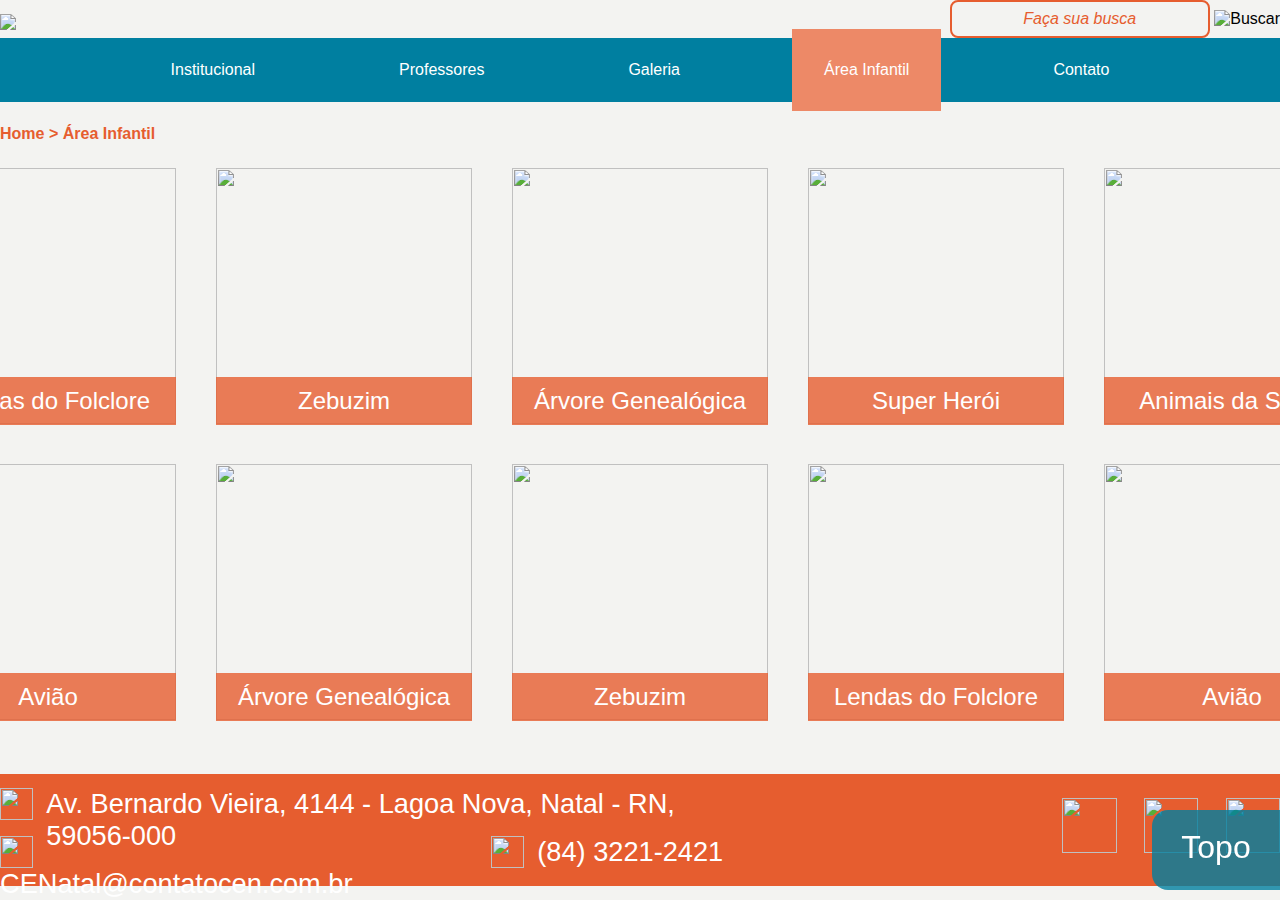
==== pages/areainfantil.html @ a4253ca6 "Add files via upload" ====
<!DOCTYPE html>
<html lang="PT-br">
<head>
	<title>CEN</title>
	<meta charset="UTF-8"/>
	<link type="text/css" rel="stylesheet" href="../css/gallery.min.css"/>
	<link type="text/css" rel="stylesheet" href="../css/gallery.theme.css"/>
	<link type="text/css" rel="stylesheet" href="../css/normalize.css"/>
	<link type="text/css" rel="stylesheet" href="../css/principal.css"/>
</head>
<body>
	<!--header>
		<div id="banner">
			<img src="../img/logo.png"/-->
			<!--h1>CEN NATAL</h1-->

			<!--form action="#" method="GET">
				<input type="text" name="search" id="search" placeholder="Faça sua busca"/>
				<input type="image" src="../img/icons/icon_search.png" alt="Buscar"/>
			</form>
		</div>

		<nav>
			<ul>
				<li><a href="#">Institucional</a></li>
				<li><a href="#">Professores</a></li>
				<li><a href="#">Galeria</a></li>
				<li><a href="#">Área Infantil</a></li>
				<li><a href="#">Contato</a></li>
			</ul>
		</nav>
	</header-->
	<div id="controlaContent">
		<header>
			<h1><a href="../index.html"><img src="../img/logo.png"/></a></h1>
			
			<form action="#" method="GET">
				<input type="text" name="search" id="search" placeholder="Faça sua busca"/>
				<input type="image" src="../img/icons/icon_search.png" alt="Buscar"/>
			</form>
		</header>
	</div>

	<nav>
		<ul>
			<li><a id="insti" href="../pages/institucional.html">Institucional</a></li>
			<li><a id="profe" href="../pages/professores.html">Professores</a></li>
			<li><a id="galer" href="../pages/galeria.html">Galeria</a></li>
			<li><a id="areainfantil" href="#">Área Infantil</a></li>
			<li><a id="conta" href="../pages/contato.html">Contato</a></li>
		</ul>
	</nav>

	<div id="controlaContent">
		<div id="migalhaDePao">
			<p><a href="../index.html">Home </a> > Área Infantil</p>
		</div>
	</div>

	<br/>
	<div id="controlaContent">
		<div id="gridAreaInfantil">
			<section id="area1">
				<figure>
					<a href="#"><img src="../img/areainfantil/ai01.jpeg"/></a>
					<figcaption><h2>Lendas do Folclore</h2></figcaption>
				</figure>
			</section>

			<section id="area2">
				<figure>
					<a href="#"><img src="../img/areainfantil/ai02.jpeg"/></a>
					<figcaption><h2>Zebuzim</h2></figcaption>
				</figure>
			</section>

			<section id="area3">
				<figure>
					<a href="#"><img src="../img/areainfantil/ai03.jpeg"/></a>
					<figcaption><h2>Árvore Genealógica</h2></figcaption>
				</figure>
			</section>

			<section id="area4">
				<figure>
					<a href="#"><img src="../img/areainfantil/ai04.jpeg"/></a>
					<figcaption><h2>Super Herói</h2></figcaption>
				</figure>
			</section>

			<section id="area5">
				<figure>
					<a href="#"><img src="../img/areainfantil/ai05.jpeg"/></a>
					<figcaption><h2>Animais da Selva</h2></figcaption>
				</figure>
			</section>

			<section id="area6">
				<figure>
					<a href="#"><img src="../img/areainfantil/ai06.jpeg"/></a>
					<figcaption><h2>Avião</h2></figcaption>
				</figure>
			</section>

			<section id="area7">
				<figure>
					<a href="#"><img src="../img/areainfantil/ai03.jpeg"/></a>
					<figcaption><h2>Árvore Genealógica</h2></figcaption>
				</figure>
			</section>

			<section id="area8">
				<figure>
					<a href="#"><img src="../img/areainfantil/ai02.jpeg"/></a>
					<figcaption><h2>Zebuzim</h2></figcaption>
				</figure>
			</section>

			<section id="area9">
				<figure>
					<a href="#"><img src="../img/areainfantil/ai01.jpeg"/></a>
					<figcaption><h2>Lendas do Folclore</h2></figcaption>
				</figure>
			</section>

			<section id="area10">
				<figure>
					<a href="#"><img src="../img/areainfantil/ai06.jpeg"/></a>
					<figcaption><h2>Avião</h2></figcaption>
				</figure>
			</section>
		</div>
	</div>
	<br/>
	<br/>
	<br/>

	<a href="#">
		<div id="topo">
			<p>Topo</p>
		</div>
	</a>

	<footer>
		<div id="controlaContent">
			<div id="gridDoFooter">
				<!--section id="quadro1">
					<p></p>
					<img src="img/icons/pack5/localizacao.png"/>
					<p><a href="https://www.google.com/maps/place/CEN+Centro+Educacional+Nazareno/@-5.8135166,-35.2035968,15z/data=!4m5!3m4!1s0x0:0xdf532ce3a3975239!8m2!3d-5.8135166!4d-35.2035968">Av. Bernardo Vieira, 4144 - Lagoa Nova, Natal - RN, 59056-000</a></p>
					<img src="img/icons/pack5/email.png"/>
					<p>CENatal@contatocen.com.br</p>
					<img src="img/icons/pack5/telefone.png"/>
					<p>(84) 3221-2421</p>
				</section>
				<section id="quadro2">
					<a href="#">
						<img src="img/icons/pack5/zapefron.png"/>
					</a>
					<a href="#">
						<img src="img/icons/pack5/facebook.png"/>
					</a>
					<a href="#">
						<img src="img/icons/pack5/instagram.png"/>
					</a>
				</section-->
				<section id="quadro1">
					<img src="../img/icons/pack5/localizacao.png"/>
					<p><a href="https://www.google.com/maps/place/CEN+Centro+Educacional+Nazareno/@-5.8135166,-35.2035968,15z/data=!4m5!3m4!1s0x0:0xdf532ce3a3975239!8m2!3d-5.8135166!4d-35.2035968">Av. Bernardo Vieira, 4144 - Lagoa Nova, Natal - RN, 59056-000</a></p>
				</section>
				<section id="quadro2">
					<a href="#">
						<img src="../img/icons/pack5/zapefron.png"/>
					</a>
					<a href="#">
						<img src="../img/icons/pack5/facebook.png"/>
					</a>
					<a href="#">
						<img src="../img/icons/pack5/instagram.png"/>
					</a>
				</section>
				<section id="quadro3">
					<img src="../img/icons/pack5/email.png"/>
					<p>CENatal@contatocen.com.br</p>
				</section>
				<section id="quadro4">
					<p>(84) 3221-2421</p>
					<img src="../img/icons/pack5/telefone.png"/>
				</section>
			</div>
		</div>
	</footer>
</body>
</html>
---- css/gallery.min.css ----
.gallery .control-operator:target~.controls .control-button{color:#ccc;color:rgba(255,255,255,.4)}.gallery .control-button:first-of-type,.gallery .control-operator:nth-of-type(1):target~.controls .control-button:nth-of-type(1),.gallery .control-operator:nth-of-type(2):target~.controls .control-button:nth-of-type(2),.gallery .control-operator:nth-of-type(3):target~.controls .control-button:nth-of-type(3),.gallery .control-operator:nth-of-type(4):target~.controls .control-button:nth-of-type(4),.gallery .control-operator:nth-of-type(5):target~.controls .control-button:nth-of-type(5){color:#fff;color:rgba(255,255,255,.8)}.gallery .item:first-of-type{position:static;pointer-events:auto;opacity:1}.gallery .item{position:absolute;top:0;left:0;width:100%;height:100%;pointer-events:none;opacity:0;transition:opacity .5s}.gallery .control-operator{display:none}.gallery .control-operator:target~.item{pointer-events:none;opacity:0;animation:none}.gallery .control-operator:target~.controls .control-button{animation:none}@keyframes controlAnimation-2{0%{color:#ccc;color:rgba(255,255,255,.4)}14.3%,50%{color:#fff;color:rgba(255,255,255,.8)}64.3%,100%{color:#ccc;color:rgba(255,255,255,.4)}}@keyframes galleryAnimation-2{0%{opacity:0}14.3%,50%{opacity:1}64.3%,100%{opacity:0}}.gallery .control-operator:nth-of-type(1):target~.item:nth-of-type(1){pointer-events:auto;opacity:1}.gallery .control-operator:nth-of-type(2):target~.item:nth-of-type(2){pointer-events:auto;opacity:1}.items-2.autoplay .control-button{animation:controlAnimation-2 14s infinite}.items-2.autoplay .item{animation:galleryAnimation-2 14s infinite}.items-2 .control-button:nth-of-type(1),.items-2 .item:nth-of-type(1){animation-delay:-2s}.items-2 .control-button:nth-of-type(2),.items-2 .item:nth-of-type(2){animation-delay:5s}@keyframes controlAnimation-3{0%{color:#ccc;color:rgba(255,255,255,.4)}9.5%,33.3%{color:#fff;color:rgba(255,255,255,.8)}42.9%,100%{color:#ccc;color:rgba(255,255,255,.4)}}@keyframes galleryAnimation-3{0%{opacity:0}9.5%,33.3%{opacity:1}42.9%,100%{opacity:0}}.gallery .control-operator:nth-of-type(1):target~.item:nth-of-type(1){pointer-events:auto;opacity:1}.gallery .control-operator:nth-of-type(2):target~.item:nth-of-type(2){pointer-events:auto;opacity:1}.gallery .control-operator:nth-of-type(3):target~.item:nth-of-type(3){pointer-events:auto;opacity:1}.items-3.autoplay .control-button{animation:controlAnimation-3 21s infinite}.items-3.autoplay .item{animation:galleryAnimation-3 21s infinite}.items-3 .control-button:nth-of-type(1),.items-3 .item:nth-of-type(1){animation-delay:-2s}.items-3 .control-button:nth-of-type(2),.items-3 .item:nth-of-type(2){animation-delay:5s}.items-3 .control-button:nth-of-type(3),.items-3 .item:nth-of-type(3){animation-delay:12s}@keyframes controlAnimation-4{0%{color:#ccc;color:rgba(255,255,255,.4)}7.1%,25%{color:#fff;color:rgba(255,255,255,.8)}32.1%,100%{color:#ccc;color:rgba(255,255,255,.4)}}@keyframes galleryAnimation-4{0%{opacity:0}7.1%,25%{opacity:1}32.1%,100%{opacity:0}}.gallery .control-operator:nth-of-type(1):target~.item:nth-of-type(1){pointer-events:auto;opacity:1}.gallery .control-operator:nth-of-type(2):target~.item:nth-of-type(2){pointer-events:auto;opacity:1}.gallery .control-operator:nth-of-type(3):target~.item:nth-of-type(3){pointer-events:auto;opacity:1}.gallery .control-operator:nth-of-type(4):target~.item:nth-of-type(4){pointer-events:auto;opacity:1}.items-4.autoplay .control-button{animation:controlAnimation-4 28s infinite}.items-4.autoplay .item{animation:galleryAnimation-4 28s infinite}.items-4 .control-button:nth-of-type(1),.items-4 .item:nth-of-type(1){animation-delay:-2s}.items-4 .control-button:nth-of-type(2),.items-4 .item:nth-of-type(2){animation-delay:5s}.items-4 .control-button:nth-of-type(3),.items-4 .item:nth-of-type(3){animation-delay:12s}.items-4 .control-button:nth-of-type(4),.items-4 .item:nth-of-type(4){animation-delay:19s}@keyframes controlAnimation-5{0%{color:#ccc;color:rgba(255,255,255,.4)}5.7%,20%{color:#fff;color:rgba(255,255,255,.8)}25.7%,100%{color:#ccc;color:rgba(255,255,255,.4)}}@keyframes galleryAnimation-5{0%{opacity:0}5.7%,20%{opacity:1}25.7%,100%{opacity:0}}.gallery .control-operator:nth-of-type(1):target~.item:nth-of-type(1){pointer-events:auto;opacity:1}.gallery .control-operator:nth-of-type(2):target~.item:nth-of-type(2){pointer-events:auto;opacity:1}.gallery .control-operator:nth-of-type(3):target~.item:nth-of-type(3){pointer-events:auto;opacity:1}.gallery .control-operator:nth-of-type(4):target~.item:nth-of-type(4){pointer-events:auto;opacity:1}.gallery .control-operator:nth-of-type(5):target~.item:nth-of-type(5){pointer-events:auto;opacity:1}.items-5.autoplay .control-button{animation:controlAnimation-5 35s infinite}.items-5.autoplay .item{animation:galleryAnimation-5 35s infinite}.items-5 .control-button:nth-of-type(1),.items-5 .item:nth-of-type(1){animation-delay:-2s}.items-5 .control-button:nth-of-type(2),.items-5 .item:nth-of-type(2){animation-delay:5s}.items-5 .control-button:nth-of-type(3),.items-5 .item:nth-of-type(3){animation-delay:12s}.items-5 .control-button:nth-of-type(4),.items-5 .item:nth-of-type(4){animation-delay:19s}.items-5 .control-button:nth-of-type(5),.items-5 .item:nth-of-type(5){animation-delay:26s}
---- css/gallery.theme.css ----
.gallery .control-button {
  color: #ccc;
  color: rgba(255, 255, 255, 0.4);
}

.gallery .control-button:hover {
  color: white;
  color: rgba(255, 255, 255, 0.8);
}

/*
	Theme controls how everything looks in Gallery CSS.
*/
.gallery {
  position: relative;
  z-index;
  margin-bottom: 20px;
}
.gallery .item {
  height: 400px;
  overflow: hidden;
  text-align: center;
  background: #4d87e2;
}
.gallery .controls {
  position: absolute;
  bottom: 0em;
  width: 100%;
  text-align: center;
  background-color: rgba(0,0,0,0);
  text-shadow: -2px 0 rgb(0, 127, 160), 0 2px rgb(0, 127, 160), 2px 0 rgb(0, 127, 160), 0 -2px rgb(0, 127, 160);
}
.gallery .control-button {
  display: inline-block;
  margin: 0 .02em;
  font-size: 3em;
  text-align: center;
  text-decoration: none;
  transition: color .1s;
  background-color: rgba(0,0,0,0);
}
---- css/principal.css ----
* {
	margin: 0;
	padding: 0;
}

header h1 a img {
	margin-top: 0.4em;
}

body {
	background-color: #f3f3f1;
}

header form {
	/*margin-right: 5em;*/
}

header form input[type=image] {
	margin-bottom: -0.25em;
}

header form input[type=text] {
	width: 15em;
	padding: 0.5em 0.5em 0.5em 0.5em;
	border: 2px solid rgb(230, 93, 47);
	border-radius: 0.5em;
	background-color: #f3f3f1;
	text-align: center;
	outline: none;
}

header form input[type=text]::-webkit-input-placeholder {
	color: rgb(230, 93, 47);
	font-style:italic;
}

header form input[type=text]:focus::-webkit-input-placeholder{
	text-indent: -999px
}

header form input[type=text]::-moz-placeholder {
	color: rgb(230, 93, 47);
}

header form input[type=text]:focus::-moz-placeholder{
	text-indent: -999px
}

header form input[type=text]:-ms-input-placeholder {
	color: rgb(230, 93, 47);
}

header form input[type=text]:-moz-placeholder {
	color: rgb(230, 93, 47);
}

nav {
	width: 100%;
	height: 4em;
	background-color: rgb(0, 127, 160);
}

nav ul {
	display: flex;
	list-style-type: none;
	align-items: center;
	justify-content: center;
	height: 4em;
}

nav ul li {
	padding-right: 2.5em;
	padding-left: 2.5em;
	height: 4em;
	display: flex;
    align-items: center;
    justify-content: center;
}

nav ul li a {
	text-decoration: none;
	color: white;
	font-size: 1em;
	padding: 2em;
}

#institucional {
	background-color: rgb(230, 93, 47);
	display: block;
	padding: 2em;
	z-index: 10;
}

#professores {
	background-color: rgb(232, 107, 66);
	display: block;
	padding: 2em;
	z-index: 10;
}

#galeria {
	background-color: rgb(234, 122, 85);
	display: block;
	padding: 2em;
	z-index: 10;
}

#areainfantil {
	background-color: rgb(237, 137, 103);
	display: block;
	padding: 2em;
	z-index: 10;
}

#contato {
	background-color: rgb(239, 152, 122);
	display: block;
	padding: 2em;
	z-index: 10;
}

#insti:hover {
	background-color: rgb(230, 93, 47);
	display: block;
	padding: 2em;
	z-index: 10;
}

#profe:hover {
	background-color: rgb(232, 107, 66);
	display: block;
	padding: 2em;
	z-index: 10;
}

#galer:hover {
	background-color: rgb(234, 122, 85);
	display: block;
	padding: 2em;
	z-index: 10;
}

#areai:hover {
	background-color: rgb(237, 137, 103);
	display: block;
	padding: 2em;
	z-index: 10;
}

#conta:hover {
	background-color: rgb(239, 152, 122);
	display: block;
	padding: 2em;
	z-index: 10;
}

nav ul {
	display: flex;
    align-items: center;
    justify-content: center;
}

nav ul li a:hover {
	background-color: rgb(230, 93, 47);
	display: block;
	padding: 2em;
	z-index: 10;
}

header {
	display: flex;
	justify-content: space-between;
	align-items: center;
}

main section {
	text-align: center;	
}

main section figure {
	position: relative;
}

main section figure figcaption {
	position: absolute;
	width: 300px;
	height: 3em;
	color: white;
	text-align: center;
	background-color: rgba(0 , 0, 0, 0.5);
	display: block;
	bottom: 4px;
	left: 90px;
}

main section figure figcaption h2 {
	position: relative;
	top: 50%;
	transform: translateY(-50%);
	font-weight: normal;
}

#frame1 {
	grid-area: frame1;
}

#frame2 {
	grid-area: frame2;
}

#frame3 {
	grid-area: frame3;
}

#frame4 {
	grid-area: frame4;
}

#frame5 {
	grid-area: frame5;
}

#frame6 {
	grid-area: frame6;
}

/*main {
	border: 1px solid red;
	max-width: 90em;
	margin: 0 auto;
	grid-column-gap: 100px;
	grid-row-gap: 50px;
	justify-content: center;
	display: grid;
	grid-template-columns: 30em 30em 30em;
	grid-template-rows: 19em 19em;
	grid-template-areas: 
		"frame1 frame2 frame3"
		"frame4 frame5 frame6";
}*/

main {
	display: grid;
	grid-column-gap: 90px;
	grid-row-gap: 50px;
	justify-content: center;
	grid-template-columns: 30em 30em 30em;
	/*altura das linhas*/
	grid-template-rows: 19em 19em;
	grid-template-areas:
		"frame1 frame2 frame3"
		"frame4 frame5 frame6";
}

body content h1 {
	width: 7em;
	margin: 0 auto;
	margin-top: 20px;
	margin-bottom: 20px;
	border: 3px solid rgb(230, 93, 47);
	border-radius: 0.3em;
	text-align: center;
	font-weight: normal;
}

body content h1 a {
	color: rgb(230, 93, 47);
	text-decoration: none;
	/*animation: ultraHyperVeryNiceMegaBogaEffect 10s infinite;*/
}

/*@keyframes ultraHyperVeryNiceMegaBogaEffect {
	0% {
		opacity: 0;
	}
	100% {
		opacity: 1;
	}
}*/

#quadro1 {
	grid-area: quadro1;
	height: 2em;
	/*border: 1px solid black;*/
}

#quadro1 p a {
	text-decoration: none;
	color: white;
}

#quadro2 {
	grid-area: quadro2;
	height: 2em;
	/*border: 1px solid black;*/
}

#quadro3 {
	grid-area: quadro3;
	height: 2em;
	/*border: 1px solid black;*/
}

#quadro4 {
	grid-area: quadro4;
	height: 2em;
	/*border: 1px solid black;*/
}

footer {
	width: 100%;
	height: 7em;
	background-color: rgb(230, 93, 47);
	/*position: absolute;
	bottom: 0;*/
}

#gridDoFooter {
	display: grid;
	grid-template-columns: 29% 27.5% 43.5%;
	grid-template-rows: 3em;
	grid-template-areas: 
		"quadro1 quadro1 quadro2"
		"quadro3 quadro4 quadro2"
}

#gridDoFooter section {
	color: white;
	font-size: 1.7em;
}

#gridDoFooter section p {
	margin-top: 0.5em;
	margin-bottom: 0.5em;
}

#gridDoFooter #quadro1 img {
	/*margin: 0.5em 0.5em 0 0;*/
	margin: 0.5em 0.5em 0 0;
	/*margin-top: 0.5em;
	margin-left: -0.2em;
	margin-right: 0.5em;*/
	float: left;
	width: 1.2em;
	height: 1.2em;
}

#gridDoFooter #quadro2 img {
	/*margin: 0.5em 0.5em 0 0.5em;*/
	margin-left: 1em;
	margin-top: 0.9em;
	float: right;
	width: 2em;
	height: 2em;
}

#gridDoFooter #quadro3 img {
	/*margin: 0.5em 0.5em 0 0.5em;*/
	margin: 0.5em 0.5em 0 0;
	float: left;
	width: 1.2em;
	height: 1.2em;
}

#gridDoFooter #quadro4 p {
	float: right;
}

#gridDoFooter #quadro4 img {
	margin: 0.5em 0.5em 0 0.5em;
	float: right;
	width: 1.2em;
	height: 1.2em;
}

#controlaContent content h1 {
	border: none;
	width: 100%;
	color: white;
	margin: 1em 1em 1em 0;
	border-radius: 0.3em 0 0 0.3em;
	height: 2em;
	/*background-image: linear-gradient(to right, rgba(230, 93, 47, 0.8), #f3f3f1);*/
	background-image: linear-gradient(to right, #f3f3f1, rgba(230, 93, 47, 0.8), #f3f3f1);
}

content h2 {
	/*color: rgb(230, 93, 47);*/
	color: white;
	margin: 1em 1em 1em 0;
	border-radius: 0.3em 0 0 0.3em;
	height: 2em;
	background-image: linear-gradient(to right, rgba(0, 127, 160, 0.8), #f3f3f1);
}

#controlaContent content h1 p {
	/*margin-left: 0.6em;*/
	font-weight: bold;
	text-align: center;
	position: relative;
	top: 50%;
	transform: translateY(-50%);
}

content h2 p {
	margin-left: 0.6em;
	position: relative;
	top: 50%;
	transform: translateY(-50%);
}

content p {
	margin: 0 2.5em 1em 2.5em;
	text-align: justify;
}

#newsimg01 {
	float: left;
	margin-right: 1em;
	margin-bottom: 1em;
}

#newsimg02 {
	float: right;
	margin-top: 1em;
	margin-left: 1em;
	margin-bottom: 1em;
}

#main {
	text-align: center;
	margin: 2em 6em 4em 6em;
}

#prof {
	display: inline-block;
	text-align: center;	
	position: relative;
}

#prof img {
	/*margin-left: 0.5em;
	margin-right: 0.5em;*/
	margin: 0.25em;
	/*max-width: 15em;*/
	/*max-height: 20em;*/
	/*max-width: 354px;
	max-height: 472px;*/
	max-width: 40%;
	max-height: 40%;
	border: 1px solid rgb(230, 93, 47);
}

/*main section {
	text-align: center;	
}*/

/*#prof {
	text-align: center;	
	position: relative;
}*/

#prof figcaption {
	position: absolute;
	width: 146px;
	height: 3em;
	color: white;
	text-align: center;
	background-color: rgba(0, 127, 160, 0.8);
	display: block;
	bottom: 9px;
	left: 109px;
}

#prof figcaption h2 {
	position: relative;
	top: 30%;
	transform: translateY(-50%);
	font-weight: normal;
}

.modalDialog {
	position: fixed;
	top: 0%;
	right: 0%;
	left: 0%;
	bottom: 0%;
	background-color: rgba(0,0,0,0);
	z-index: 9999;
	-webkit-transition: opacity 400ms ease-in;
	-moz-transition: opacity 400ms ease-in;
	transition: opacity 400ms ease-in;
	pointer-events: none;
	display: none;
}

.modalDialog:target {
	display:block;
	opacity: 1;
	pointer-events: auto;
}

.modalDialog a {
	cursor: default;
}

#openmodal1 div, #openmodal2 div {
	width: 50em;
	height: 19.8em;
	left: 50%;
	top: 50%;
	margin-left: -25em;
	margin-top: -9.9em;
	position: absolute;
	-webkit-border-radius: 12px;
	-moz-border-radius: 12px;
	border-radius: 12px;
	background: rgba(230, 93, 47, 0.8);
	/*border: 1px solid red;*/
}

.modalDialog div img {
	float: left;
	/*border: 1px solid black;*/
	border-radius: 0.5em;
	/*padding: 1em;*/
	margin: 1em;
}

.modalDialog div p {
	margin: 1em;
	color: white;
	text-align: justify;
	font-weight: bold;
}

/*.close {
	border: 1px solid black;
	background-color: #606061;
	color: #ffffff;
	line-height: 25px;
	position: absolute;
	right: -12px;
	text-align: center;
	top: -10px;
	width: 24px;
	text-decoration: none;
	font-weight: bold;
	-webkit-border-radius: 12px;
	-moz-border-radius: 12px;
	border-radius: 12px;
}*/

.close {
	/*background-color: #606061;*/
	background-color: rgba(0, 0, 0, 0);
	color: #ffffff;
	line-height: 25px;
	position: absolute;
	right: 0%;
	text-align: center;
	top: 0%;
	width: 100%;
	height: 100%;
	text-decoration: none;
}

.closeButtom {
	background-color: #606061;
	color: #ffffff;
	line-height: 25px;
	position: absolute;
	right: -12px;
	text-align: center;
	top: -10px;
	width: 24px;
	text-decoration: none;
	font-weight: bold;
	-webkit-border-radius: 12px;
	-moz-border-radius: 12px;
	border-radius: 12px;
}

.close:hover{
	background-color: rgba(0, 0, 0, 0);
}

.closeButtom:hover{
	background-color: #b50909;
}


#openmodal1 {

}

#controlaContent {
	/*border: 1px solid black;*/
	max-width: 90em;
	margin: 0 auto;
}

#topo {
	border-radius: 1em 0 0 1em;
	position: fixed;
	right: 0;
	top: 90%;
	width: 8em;
	height: 5em;
	/*margin-top: -2.5em;*/
 	background-color: rgba(0, 127, 160, 0.8);
}

#topo p {
	color: white;
	font-size: 2em;
	text-decoration: none;
    margin-top: 15%;
    align-items: center;
	display: flex;
	flex-direction: row;
	flex-wrap: wrap;
	justify-content: center;
}

#migalhaDePao {
	margin-top: 1em;
	height: 2em;
}

#migalhaDePao p {
	position: relative;
	top: 50%;
	transform: translateY(-50%);
	color: rgb(230, 93, 47);
	font-weight: bold;
}

#migalhaDePao p a {
	text-decoration: none;
	color: rgb(230, 93, 47)
}

#gridAreaInfantil section figure {
	position: relative;
}

#gridAreaInfantil section figure figcaption {
	position: absolute;
	width: 16em;
	height: 3em;
	color: white;
	text-align: center;
	background-color: rgba(230, 93, 47, 0.8);
	display: block;
	bottom: 3px;
}

#gridAreaInfantil section figure figcaption:hover {
	background-color: rgb(230, 93, 47);
}

#gridAreaInfantil section figure figcaption h2 {
	position: relative;
	top: 50%;
	transform: translateY(-50%);
	font-weight: normal;
}

#area1 {
	grid-area: area1;
}

#area2 {
	grid-area: area2;
}

#area3 {
	grid-area: area3;
}

#area4 {
	grid-area: area4;
}

#area5 {
	grid-area: area5;
}

#area6 {
	grid-area: area6;
}

#area7 {
	grid-area: area7;
}

#area8 {
	grid-area: area8;
}

#area9 {
	grid-area: area9;
}

#area10 {
	grid-area: area10;
}

#gridAreaInfantil section figure img {
	width: 16em;
	height: 16em;
}

#gridAreaInfantil section {
	text-align: center;
	/*border: 1px solid black;*/
}

#gridAreaInfantil {
	/*border: 1px solid red;*/
	display: grid;
	grid-column-gap: 2.5em;
	grid-row-gap: 2.5em;
	justify-content: center;
	grid-template-columns: 16em 16em 16em 16em 16em;
	/*altura das linhas*/
	grid-template-rows: 16em 16em;
	grid-template-areas:
		"area1 area2 area3 area4 area5"
		"area6 area7 area8 area9 area10";
}

#abreMenuNews {
	background-color: rgba(0, 127, 160, 0.8);
	border-radius: 0 1em 1em 0;
	width: 8em;
	height: 5em;
	position: fixed;
	left: 0;
	top: 30%;
	text-align: center;
}

#abreMenuNews img {
	max-width: auto;
    max-height: 100%;
}

#menuNews {
	/*background-color: rgba(0, 127, 160, 0.8);
	border-radius: 0 1em 1em 0;
	padding: 1em 0 1em 0.5em;
	/*height: 20em;*/
	/*width: 13em;
	position: fixed;
	left: 0;
	top: 30%;*/
	border-radius: 0 1em 1em 0;
	padding: 1em 0 1em 0.5em;
	width: 13em;
	left: 0;
	top: 30%;
	position: fixed;
	-webkit-border-radius: 0 1em 1em 0;
	-moz-border-radius: 0 1em 1em 0;
	border-radius: 0 1em 1em 0;
	background-color: rgb(0, 127, 160);
}

#menuNews p {
	margin: 0.25em 0 0.25em 0;
}

#menuNews hr {
	margin-right: 0.5em;
}

#menuNews p a {
	text-decoration: none;
	color: white;
	cursor: pointer;
}

#diretor {
	grid-area: diretor;
}

#coordenador {
	grid-area: coordenador;
}

#gridContato {
	display: grid;
	text-align: center;
	grid-column-gap: 15em;
	justify-content: center;
	grid-template-columns: 280px 280px;
	grid-template-rows: 362px;
	grid-template-areas: 
		"diretor coordenador";
}

/*#gridContato section {
	text-align: center;
}*/

#gridContato section figure {
	position: relative;
	/*border: 1px solid black;*/
}

#gridContato section figure a img {
	border: 1px solid rgb(230, 93, 47);
	
}

#gridContato section figure figcaption {
	position: absolute;
	width: 280px;
	height: 5em;
	color: white;
	text-align: center;
	background-color: rgba(0, 127, 160, 0.8);
	display: block;
	bottom: 5px;
	left: 1px;
}

#gridContato section figure figcaption h2 {
	position: relative;
	top: 30%;
	transform: translateY(-50%);
	font-weight: normal;
}

#gridContato section figure figcaption h3 {
	position: relative;
	top: 30%;
	transform: translateY(-50%);
	font-weight: normal;
}

iframe {
	width: 50em;
	height: 30em;
	border: 1px solid rgb(230, 93, 47);
}

#msg {
	float: right;
	/*border: 1px solid rgb(230, 93, 47);*/
}

#msg form div {
	padding: 0.25em 0 0.25em 0;
}

#msg form div label {
	display: inline-block;
	width: 5em;
}

#msg form div input {
	width: 35em;
	border: none;
	border-bottom: 1px solid rgb(230, 93, 47);
	background-color: #f3f3f1;
}

#msg form div input:focus {
	border-bottom: 1px solid rgba(0, 0, 0, 0);
	outline-color: rgb(230, 93, 47);
	/*background-color: #f3f3f1;
	outline: 2px solid rgb(230, 93, 47);
	box-shadow: 0 0 3px rgb(230, 93, 47);
	box-shadow: 0 1px 1px rgba(229, 103, 23, 0.075) inset, 0 0 8px rgba(229, 103, 23, 0.6);*/
}

#msg form div textarea {
	width: 35em;
	height: 19.69em;
	resize: none;
	border: 1px solid rgba(230, 93, 47, 0.5);
	background-color: #f3f3f1;
}

#msg form div textarea:focus {
	resize: none;
	border: 1px solid rgba(0, 0, 0, 0);;
	outline-color: rgb(230, 93, 47);
}

#msg form div #enviar {
	width: 35em;
}
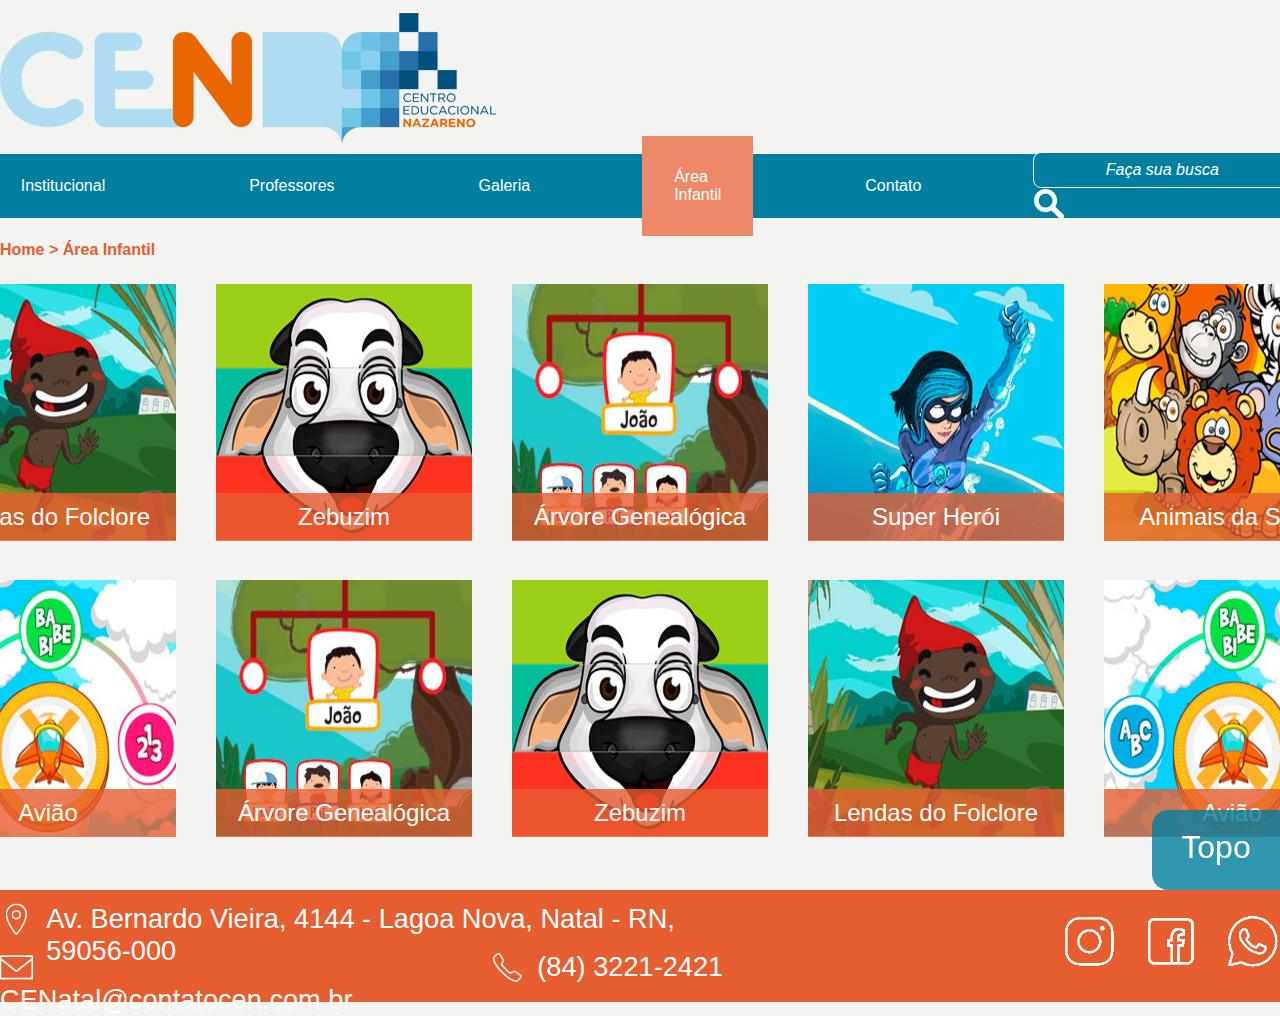
==== commit 57ebe9e1: "Nova barra de busca" ====
--- a/pages/areainfantil.html
+++ b/pages/areainfantil.html
@@ -34,10 +34,7 @@
 		<header>
 			<h1><a href="../index.html"><img src="../img/logo.png"/></a></h1>
 			
-			<form action="#" method="GET">
-				<input type="text" name="search" id="search" placeholder="Faça sua busca"/>
-				<input type="image" src="../img/icons/icon_search.png" alt="Buscar"/>
-			</form>
+			
 		</header>
 	</div>
 
@@ -48,6 +45,12 @@
 			<li><a id="galer" href="../pages/galeria.html">Galeria</a></li>
 			<li><a id="areainfantil" href="#">Área Infantil</a></li>
 			<li><a id="conta" href="../pages/contato.html">Contato</a></li>
+			<li>
+					<form action="#" method="GET">
+						<input type="text" name="search" id="search" style="color: white;" placeholder="Faça sua busca"/>
+						<input type="image" src="../img/icons/new_icon_search.png" widht=25/>
+					</form>
+			</li>
 		</ul>
 	</nav>
 
--- a/css/principal.css
+++ b/css/principal.css
@@ -15,42 +15,42 @@
 	/*margin-right: 5em;*/
 }
 
-header form input[type=image] {
+nav ul li form input[type=image] {
 	margin-bottom: -0.25em;
 }
 
-header form input[type=text] {
+nav ul li form input[type=text] {
 	width: 15em;
 	padding: 0.5em 0.5em 0.5em 0.5em;
-	border: 2px solid rgb(230, 93, 47);
+	border: 1px solid white;
 	border-radius: 0.5em;
-	background-color: #f3f3f1;
+	background-color: #007fa0;
 	text-align: center;
 	outline: none;
 }
 
-header form input[type=text]::-webkit-input-placeholder {
+nav ul li form input[type=text]::-webkit-input-placeholder {
+	color:white;
+	font-style:italic;
+}
+
+nav ul li form input[type=text]:focus::-webkit-input-placeholder{
+	text-indent: -999px
+}
+
+nav ul li form input[type=text]::-moz-placeholder {
 	color: rgb(230, 93, 47);
-	font-style:italic;
-}
-
-header form input[type=text]:focus::-webkit-input-placeholder{
+}
+
+nav ul li form input[type=text]:focus::-moz-placeholder{
 	text-indent: -999px
 }
 
-header form input[type=text]::-moz-placeholder {
+nav ul li form input[type=text]:-ms-input-placeholder {
 	color: rgb(230, 93, 47);
 }
 
-header form input[type=text]:focus::-moz-placeholder{
-	text-indent: -999px
-}
-
-header form input[type=text]:-ms-input-placeholder {
-	color: rgb(230, 93, 47);
-}
-
-header form input[type=text]:-moz-placeholder {
+nav ul li form input[type=text]:-moz-placeholder {
 	color: rgb(230, 93, 47);
 }
 
@@ -97,7 +97,6 @@
 	padding: 2em;
 	z-index: 10;
 }
-
 #galeria {
 	background-color: rgb(234, 122, 85);
 	display: block;
@@ -415,8 +414,8 @@
 }
 
 #newsimg01 {
-	float: left;
-	margin-right: 1em;
+	float: right;
+	margin-left: 1em;
 	margin-bottom: 1em;
 }
 
